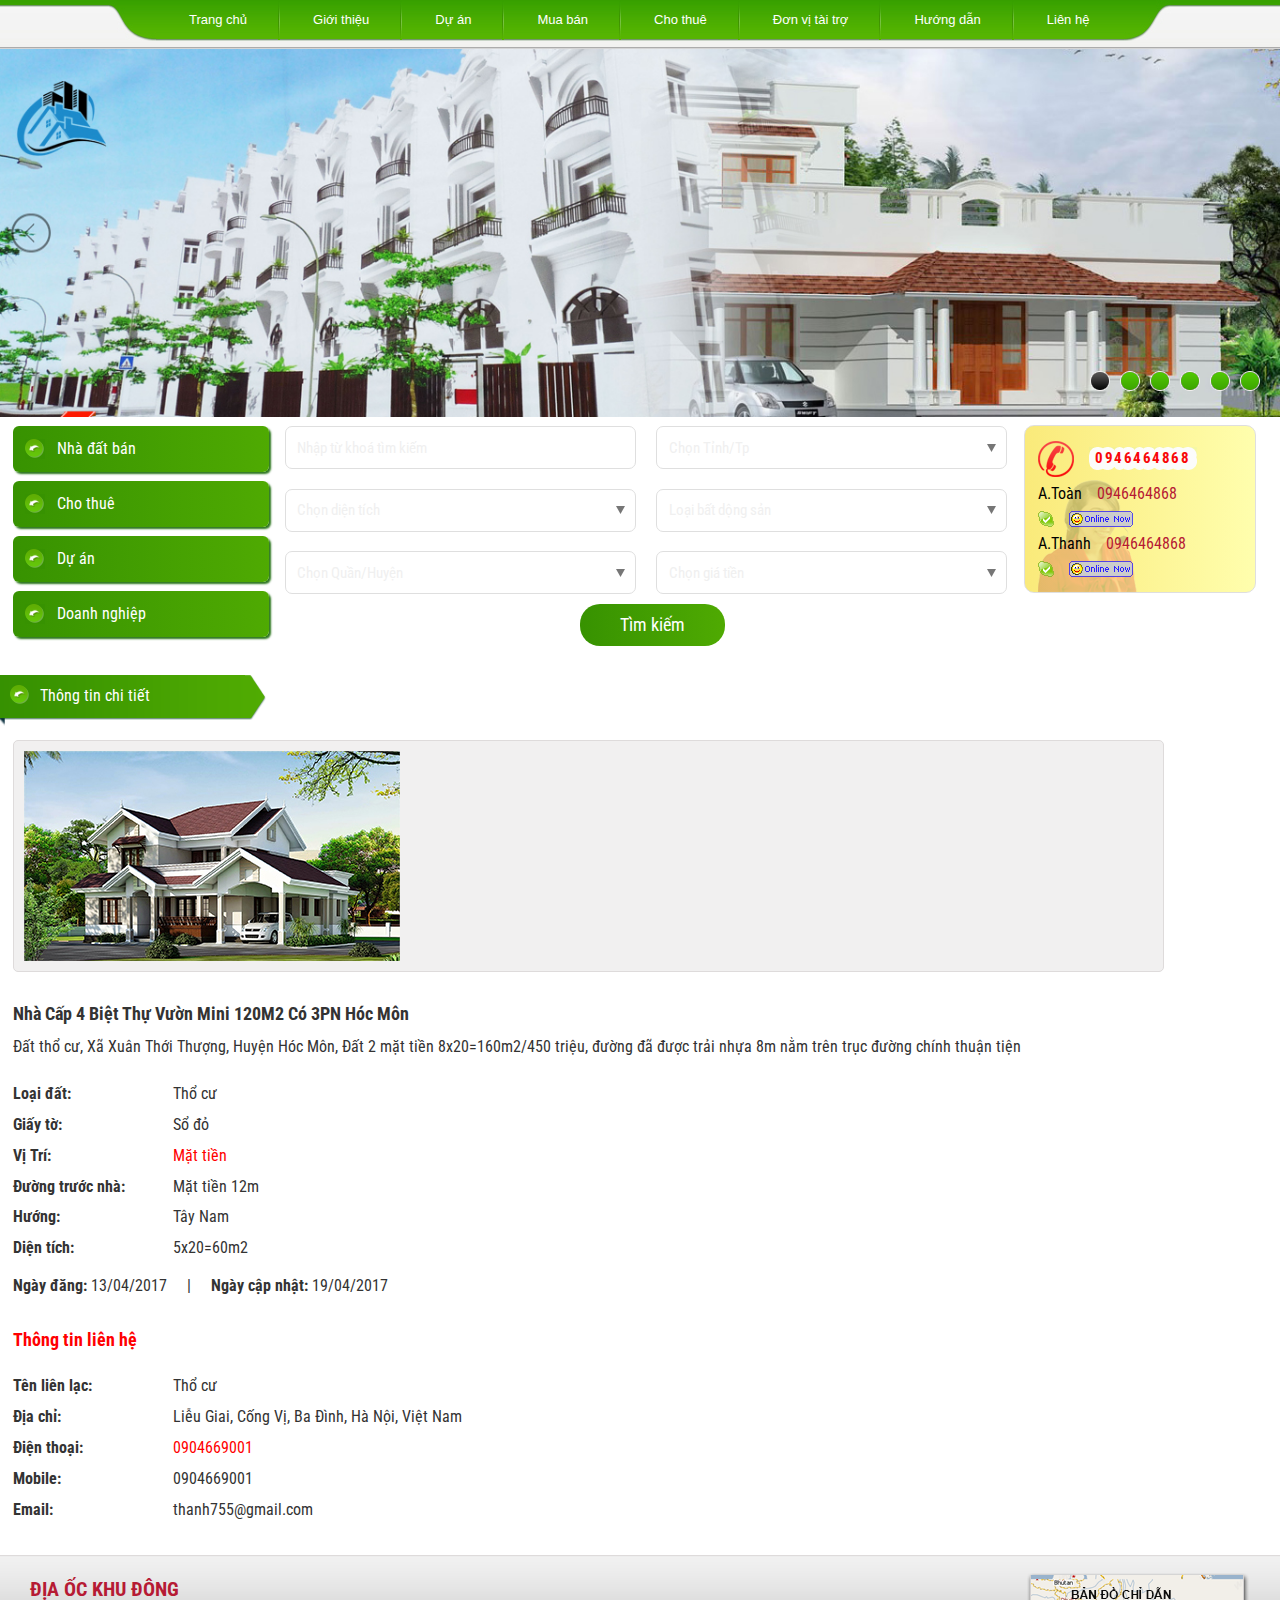
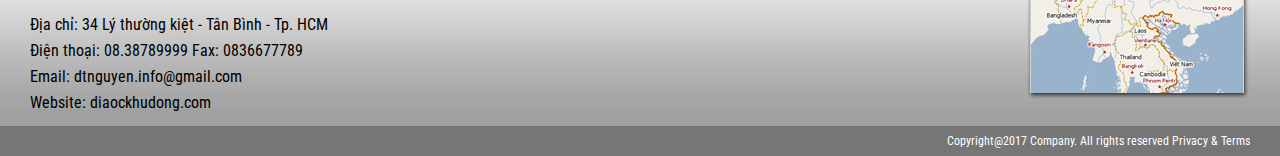
==== detail.html @ 5d52c6e9 "update code" ====
<!DOCTYPE html>
<html>
    <head>
        <meta charset="utf-8">
        <meta name="viewport" content="width=640">
        <title>Bất động sản khu đông </title>
        <link href="css/all.css" rel="stylesheet">
        <script src="js/lib/jquery-3.2.1.min.js" type="text/javascript"></script>
        <script src="js/lib/slick/slick.js"></script>
        <script src="js/app/class.SiteMain.js"></script>
    </head>
    <body >
		<!--header-->
		<header>
            <div class="container">
				<div class="topMobile">
					<h3>BẤT ĐỘNG SẢN KHU ĐÔNG</h3>
					<a class="icon"></a>
				</div>
				<ul class="nav navbar-nav">
                    <li> <a href="#">Trang chủ</a></li>
                    <li><a href="#">Giới thiệu</a></li>
                    <li><a href="#">Dự án</a></li>
                    <li> <a href="#">Mua bán</a></li>
                    <li><a href="#">Cho thuê</a></li>
                    <li><a href="#">Đơn vị tài trợ</a></li>
                    <li><a href="#">Hướng dẫn</a></li>
                    <li><a href="#">Liên hệ</a></li>
                </ul>
            </div>
		</header>
        <!-- secctiob banner -->
        <section class="banner-slider single-item slider" data-sizes="100%">
            <div><img src="img/bg_section01.jpg"></div>
            <div><img src="img/bg_section01.jpg"></div>
            <div><img src="img/bg_section01.jpg"></div>
            <div><img src="img/bg_section01.jpg"></div>
            <div><img src="img/bg_section01.jpg"></div>
            <div><img src="img/bg_section01.jpg"></div>
        </section>
        <!--search-->
        <section class="sec-search">
            <div class="col-sm-2">
                <button>Nhà đất bán</button>
                <button>Cho thuê</button>
                <button>Dự án</button>
                <button>Doanh nghiệp</button>
            </div>
            <div class="col-sm-8">
                <div class="selectbox none"><input type="text" name="" class="input_sec" placeholder="Nhập từ khoá tìm kiếm" /></div>
                <div class="selectbox select">
                    <input type="text" name="" class="input_sec" placeholder="Chọn Tỉnh/Tp" disabled="" />
                    <div class="list">
                        <span>Tp. HCM</span>
                        <span>Hà Nội</span>
                        <span>Hải Phòng</span>
                    </div>
                </div>
                <div class="selectbox select">
                    <input type="text" name="" class="input_sec" placeholder="Chọn diện tích" disabled="" />
                    <div class="list">
                        <span>Tp. HCM</span>
                        <span>Hà Nội</span>
                        <span>Hải Phòng</span>
                    </div>
                </div>
                <div class="selectbox select">
                    <input type="text" name="" class="input_sec" placeholder="Loại bất dộng sản" disabled="" />
                    <div class="list">
                        <span>Tp. HCM</span>
                        <span>Hà Nội</span>
                        <span>Hải Phòng</span>
                    </div>
                </div>
                <div class="selectbox select" >
                    <input type="text" name="" class="input_sec" placeholder="Chọn Quần/Huyện" disabled="" />
                    <div class="list">
                        <span>Tp. HCM</span>
                        <span>Hà Nội</span>
                        <span>Hải Phòng</span>
                    </div>
                </div>
                <div class="selectbox select">
                    <input type="text" name="" class="input_sec" placeholder="Chọn giá tiền" disabled="" />
                    <div class="list">
                        <span>Tp. HCM</span>
                        <span>Hà Nội</span>
                        <span>Hải Phòng</span>
                    </div>
                </div>
                <button>Tìm kiếm</button>
            </div>
            <div class= "col-sm-2 support">
                <div class= "bg_support">
                    <div class= "detail">
                        <img src= "img/phone.png">
                        <article class="bg_phone_number"><span>0946464868</span></article>
                    </div>
                    <div class= "detail">
                        <article>
                            <span class="left_text">A.Toàn</span>
                            <span>0946464868</span>
                        </article>
                    </div>
                    <div class= "detail">
                        <a href="#"><img src= "img/skype.png"></a>
                        <a href="#"><img src= "img/online.png" ></a>
                    </div>
                    <div class= "detail">
                        <article>
                            <span class="left_text">A.Thanh</span>
                            <span>0946464868</span>
                        </article>
                    </div>
                    <div class= "detail">
                        <a href="#"><img src= "img/skype.png"></a>
                        <a href="#"><img src= "img/online.png"></a>
                    </div>
                </div>

            </div>
        </section>
        <!--product new-->
        <section class="sec-listproduct detail">
            <article>
                <div class="title-lable">
                    <a href="#" class="btn-green"><span>Thông tin chi tiết</span></a>
                </div>
                <div class="content">
                    <article class="item-product">
                        <div class="img-view">
                            <a href=""><img src="img/pro01.jpg" alt="Cinque Terre"></a>
                        </div>
                        <div class="info">
                            <h5>Nhà Cấp 4 Biệt Thự Vườn Mini 120M2 Có 3PN Hóc Môn</h5>
                            <p class="text01">
                                Đất thổ cư, Xã Xuân Thới Thượng, Huyện Hóc Môn, Đất 2 mặt tiền 8x20=160m2/450 triệu, đường đã được trải nhựa 8m nằm trên trục đường chính thuận tiện
                            </p>
                            <div class="block-info">
                                <div class="row">
                                    <div class="col col01"><b>Loại đất: </b></div>
                                    <div class="col col02">Thổ cư</div>
                                </div>
                                <div class="row">
                                    <div class="col col01"><b>Giấy tờ: </b></div>
                                    <div class="col col02">Sổ đỏ</div>
                                </div>
                                <div class="row">
                                    <div class="col col01"><b>Vị Trí: </b></div>
                                    <div class="col col02"><span>Mặt tiền</span></div>
                                </div>
                                <div class="row">
                                    <div class="col col01"><b>Đường trước nhà: </b></div>
                                    <div class="col col02">Mặt tiền 12m</div>
                                </div>
                                <div class="row">
                                    <div class="col col01"><b>Hướng: </b></div>
                                    <div class="col col02">Tây Nam</div>
                                </div>
                                <div class="row">
                                    <div class="col col01"><b>Diện tích: </b></div>
                                    <div class="col col02">5x20=60m2</div>
                                </div>
                            </div>
                            <p class="text03">
                                <span><b>Ngày đăng:</b> 13/04/2017</span>
                                <span class="line">|</span>
                                <span><b>Ngày cập nhật:</b> 19/04/2017</span>
                            </p>
                            <div class="contacts">
                                <h5>Thông tin liên hệ</h5>
                                <div class="block-info">
                                    <div class="row">
                                        <div class="col col01"><b>Tên liên lạc: </b></div>
                                        <div class="col col02">Thổ cư</div>
                                    </div>
                                    <div class="row">
                                        <div class="col col01"><b>Địa chỉ: </b></div>
                                        <div class="col col02">Liễu Giai, Cống Vị, Ba Đình, Hà Nội, Việt Nam</div>
                                    </div>
                                    <div class="row">
                                        <div class="col col01"><b>Điện thoại: </b></div>
                                        <div class="col col02"><span>0904669001</span></div>
                                    </div>
                                    <div class="row">
                                        <div class="col col01"><b>Mobile: </b></div>
                                        <div class="col col02">0904669001</div>
                                    </div>
                                    <div class="row">
                                        <div class="col col01"><b>Email: </b></div>
                                        <div class="col col02">thanh755@gmail.com</div>
                                    </div>
                                </div>
                            </div>
                        </div>
                    </article>
                </div>
            </article>
        </section>
        <footer>
			<article class="inner">
				<h4>ĐỊA ỐC KHU ĐÔNG</h4>
				<p>Địa chỉ: 34 Lý thường kiệt - Tân Bình - Tp. HCM</p>
				<p>Điện thoại: 08.38789999              Fax: 0836677789</p>
				<p>Email: dtnguyen.info@gmail.com</p>
				<p>Website: diaockhudong.com</p>
			</article>
			<div class="map"><a href=""><img src="img/map.png" alt="Cinque Terre"></a></div>
			<div class="bottom"><p>Copyright@2017 Company. All rights reserved Privacy & Terms</p></div>
            <!-- /.row -->
        </footer>
    </body>
</html>
---- css/all.css ----
﻿@import url("https://fonts.googleapis.com/css?family=Roboto+Condensed:300,300i,400,400i,700,700i&subset=vietnamese");html,body{width:100%;height:100%;margin:0;padding:0;color:#333;font-family:'Roboto Condensed', sans-serif;font-size:16px;line-height:1.3;font-style:normal;font-weight:400;min-width:480px}a{color:#333}.Desktop .visible-mobile{display:none !important}.Mobile .visible-mobile{display:block !important}hr{border-color:#F05F40;border-width:3px;max-width:50px}hr.light{border-color:white}a:hover,a:focus{color:#eb3812}p{font-family:'Roboto Condensed', sans-serif;font-size:16px;line-height:1.5;font-style:normal;font-weight:400}ul,li{margin:0;padding:0}h6{font-size:18px;margin:0;padding:20px 0}h4{padding:10px 0;text-align:center;margin:0}p{padding:0;margin:0}a.link{text-decoration:none;border-bottom:4px #b61a34 solid;margin-top:15px;padding-bottom:5px;display:inline-block}a.link:hover{color:#86a6da}.title-lable .btn-green{display:block;background:url(../img/btn-left.png) no-repeat left top;width:267px;height:45px;float:left;color:#fff;text-decoration:none;position:relative;z-index:2;-webkit-transition:all .3s;-moz-transition:all .3s;transition:all .3s}.title-lable .btn-green span{display:block;font-family:'Roboto Condensed', sans-serif;font-size:16px;line-height:42px;font-style:normal;font-weight:400;width:204px;float:left}.title-lable .btn-green:before{content:"";background:url(../img/item.png) no-repeat left center;width:20px;height:20px;float:left;margin:10px}.title-lable .btn-green:after{content:"";background:url(../img/btn-right.png) no-repeat left top;width:23px;height:45px;float:left}.title-lable .btn-red{display:block;background:url(../img/btn-red-left.png) no-repeat left top;width:161px;height:45px;float:left;color:#fff;text-decoration:none;margin-left:-10px;position:relative;margin-left:-18px;-webkit-transition:all .3s;-moz-transition:all .3s;transition:all .3s;z-index:1}.title-lable .btn-red span{display:block;font-family:'Roboto Condensed', sans-serif;font-size:16px;line-height:42px;font-style:normal;font-weight:400;width:90px;float:left;padding-left:39px}.title-lable .btn-red:after{content:"";background:url(../img/btn-red-right.png) no-repeat left top;width:32px;height:45px;float:left}.title-lable::before{content:"";float:left;background:url(../img/ribon.png) no-repeat left bottom;width:5px;height:51px;position:absolute;left:0}input[type=checkbox]{display:none}input[type=checkbox]+label{background:url("../img/check.png") 0 0 no-repeat;height:30px;width:100%;display:inline-block;padding:5px 0 0 45px;padding-bottom:0 !important}input[type=checkbox]:checked+label{background:url("../img/checked.png") 0 0 no-repeat;height:30px;width:100%;display:inline-block;padding:5px 0 0 45px}body.Bds-Page{padding-top:0}::-webkit-input-placeholder{color:#f0f0f0}:-ms-input-placeholder{color:#f0f0f0}::-moz-placeholder{color:#f0f0f0;opacity:1}:-moz-placeholder{color:#f0f0f0;opacity:1}.Bds-Page{clear:both}.Bds-Page .sec-participe{clear:both;background:#f0f4f9}.Bds-Page .bg-grey{background-color:#f0f0f0}.Bds-Page .bg-grey .row{margin-top:15px;margin-bottom:15px}.Bds-Page .bg-grey .bg-bottom{background-color:#767676;height:35px}header{background:#fff url(../img/bg01.jpg) repeat-x left top;background-color:#fff;width:100%;height:50px}header.bottom0{margin-bottom:0px}header .container{background:#f4f4f4 url(../img/bg02.jpg) repeat-x left top;height:41px;padding-right:0px;padding-left:0px;margin-right:auto;margin-left:auto;width:1062px}header .container:before{display:table;content:"";background:#f4f4f4 url(../img/bg-left.jpg) no-repeat left top;width:47px;height:41px;float:left}header .container:after{display:table;content:"";background:#f4f4f4 url(../img/bg-right.jpg) no-repeat right top;width:47px;height:41px;float:right}header .container .topMobile{display:none}header .container .topMobile h3{font-family:'Roboto Condensed', sans-serif;font-size:18px;line-height:.5;font-style:normal;font-weight:700;float:left;padding-left:15px;color:#fff}header .container .topMobile .icon{float:right;width:32px;height:24px;display:block;background:url(../img/menu-icon.png) no-repeat right top;margin:8px 15px 0 0}header .container .navbar-nav{float:left;margin-top:0px}header .container .navbar-nav li{padding:0 30px;float:left;display:block;background:url(../img/line.jpg) no-repeat right center}header .container .navbar-nav li a{font-family:'Roboto Condensed', sans-serif;font-size:13px;line-height:1.3;font-style:normal;font-weight:400;color:#fff;padding:0 3px;line-height:40px;color:#fff;text-decoration:none;font-family:arial;-webkit-transition:all .3s;-moz-transition:all .3s;transition:all .3s}header .container .navbar-nav li a:hover{color:#ccc}header .container .navbar-nav li:last-child{background:none}footer{clear:both}footer{background:#a0a0a0 url(../img/bg-footer.png) repeat-x left top;width:100%;clear:both;overflow:hidden}footer .inner{padding-left:30px;float:left;padding:10px 30px}footer .map{float:right;padding-right:30px;padding-top:15px}footer h4{color:#b61a34;text-align:left;font-size:20px}footer p{font-size:16px;line-height:1;padding:5px 0;color:#000}footer .bottom{height:30px;background:#767676;clear:both}footer .bottom p{color:#fff;font-family:'Roboto Condensed', sans-serif;font-size:12px;line-height:30px;font-style:normal;font-weight:400;text-align:right;padding:0;margin:0;padding-right:30px}.paging{clear:both;-webkit-border-radius:3px;-moz-border-radius:3px;border-radius:3px;background:#f1f0f0;height:32px;border:1px #ccc solid;width:300px;margin:50px auto}.paging a{display:block;float:left;padding:0px 20px;border-right:1px #ccc solid;font-family:'Roboto Condensed', sans-serif;font-size:18px;line-height:32px;font-style:normal;font-weight:400;color:#333;text-decoration:none}.paging a:last-child{border-right:0}.paging a:hover{color:#b61a34}.sec-banner{background:url(../img/bg_section01.jpg) no-repeat;width:100%;height:392px}.banner-slider.slider{width:100%;margin:-1px auto 0;margin-bottom:0px !important}.banner-slider .slick-slide{margin:0px 0px}.banner-slider .slick-slide img{width:100%}.banner-slider .slick-prev{left:11px;z-index:100;background:url(../img/prev.png) no-repeat;width:40px;height:39px;opacity:0.5}.banner-slider .slick-prev:before{background:url(../img/prev.png) no-repeat;font-size:0px}.banner-slider .slick-prev:hover{background:url(../img/prev.png) no-repeat;opacity:0.7}.banner-slider .slick-next{z-index:100;background:url(../img/next.png) no-repeat 0 0;width:40px;height:39px;right:11px;opacity:0.5}.banner-slider .slick-next:before{background:url(../img/next.png) no-repeat;font-size:0px}.banner-slider .slick-next:hover{opacity:0.7;background:url(../img/next.png) no-repeat}.banner-slider .slick-dots{width:auto;right:15px;bottom:26px}.banner-slider .slick-dots li button{background:url(../img/dot_blue.png) no-repeat;width:20px;height:20px}.banner-slider .slick-dots li button:before{content:""}.banner-slider .slick-dots li.slick-active button{background:url(../img/dot_black.png) no-repeat;width:20px;height:20px}.sec-product{clear:both;position:relative;padding-top:30px}.sec-product .title-lable{position:absolute;left:0;top:60px}.sec-product .content-product{clear:both;border:1px #cac9c9 solid;-webkit-border-radius:6px;-moz-border-radius:6px;border-radius:6px;overflow:hidden;margin:10px 5px;position:relative;padding:72px 0 20px}.sec-product .content-product .hot-product .item span{display:block;position:relative;margin:10px}.sec-product .content-product .hot-product .item span a img{width:100%;max-width:100%;-moz-box-shadow:2px 2px 2px #333;-webkit-box-shadow:2px 2px 2px #333;box-shadow:2px 2px 2px #333}.sec-product .content-product .hot-product .item span:before{width:41px;height:32px;content:"";background:url(../img/hot-lable.png) left 0 no-repeat;position:absolute;left:0;top:12px;padding:5px}.sec-product .content-product .hot-product .item span .list-item{background:url(../img/bg-overlay.png) left 0;position:absolute;left:0;bottom:0;width:100%;padding:10px 0;list-style:none}.sec-product .content-product .hot-product .item span .list-item li{background:url(../img/icon-bullet.png) left 5px no-repeat;padding:0;margin:7px 10px}.sec-product .content-product .hot-product .item span .list-item li p{padding:10px;margin:0;color:#fff;opacity:1;padding:0 0px 0 30px;font-size:15px}.sec-product .slick-prev{background:url(../img/arrows_2.png) repeat-x left bottom;width:48px;height:48px;left:30px;margin-top:-17px;opacity:0.5;z-index:1000}.sec-product .slick-prev:hover{background:url(../img/arrows_2.png) repeat-x left bottom;width:48px;height:48px;opacity:1}.sec-product .slick-prev:before{display:none}.sec-product .slick-next{background:url(../img/arrows_2.png) repeat-x right bottom;width:48px;height:48px;right:30px;margin-top:-17px;opacity:0.5;z-index:1000}.sec-product .slick-next:hover{background:url(../img/arrows_2.png) repeat-x right bottom;width:48px;height:48px;opacity:1}.sec-product .slick-next:before{display:none}.sec-search{clear:both}.sec-search .col-sm-2{width:20%;float:left;padding:0px 1%}.sec-search .col-sm-2 button{background:#379201;background:-webkit-linear-gradient(left, #379201, #4faa02);background:-o-linear-gradient(right, #379201, #4faa02);background:-moz-linear-gradient(right, #379201, #4faa02);background:linear-gradient(right, #379201, #4faa02);height:46px;line-height:auto;display:block;padding:0px 12px;color:#fff;margin:9px 0;outline:none;border:none;width:100%;-webkit-transition:all .3s;-moz-transition:all .3s;transition:all .3s;text-align:left;font-family:'Roboto Condensed', sans-serif;font-size:16px;line-height:1.5;font-style:normal;font-weight:400;-webkit-border-radius:6px;-moz-border-radius:6px;border-radius:6px;-moz-box-shadow:2px 2px 2px #2d761f;-webkit-box-shadow:2px 2px 2px #2d761f;box-shadow:2px 2px 2px #2d761f}.sec-search .col-sm-2 button:before{content:"";background:#379201 url(../img/item.png) no-repeat left center;width:20px;height:20px;float:left;margin-right:12px;margin-top:2px}.sec-search .col-sm-2 button:hover{opacity:0.8}.sec-search .col-sm-8{width:58%;float:left;padding:0px  0px}.sec-search .col-sm-8 button{background:#379201;background:-webkit-linear-gradient(left, #379201, #4faa02);background:-o-linear-gradient(right, #379201, #4faa02);background:-moz-linear-gradient(right, #379201, #4faa02);background:linear-gradient(right, #379201, #4faa02);height:42px;line-height:auto;display:block;padding:0px 12px;color:#fff;margin:9px 0;outline:none;border:none;width:auto;-webkit-transition:all .3s;-moz-transition:all .3s;transition:all .3s;text-align:left;font-family:'Roboto Condensed', sans-serif;font-size:16px;line-height:1.5;font-style:normal;font-weight:400;-webkit-border-radius:6px;-moz-border-radius:6px;border-radius:6px;text-align:center;font-family:'Roboto Condensed', sans-serif;font-size:18px;line-height:1.3;font-style:normal;font-weight:400;-webkit-border-radius:20px;-moz-border-radius:20px;border-radius:20px;padding:5px 40px;margin:9px auto;border:none}.sec-search .col-sm-8 button:before{content:"";background:#379201 url(../img/item.png) no-repeat left center;width:20px;height:20px;float:left;margin-right:12px;margin-top:2px}.sec-search .col-sm-8 button:hover{opacity:0.8}.sec-search .col-sm-8 button:before{display:none}.sec-search .input_sec{color:#fafafa;width:89%;background:#fff;border:1px #dfdfdf solid;-webkit-border-radius:7px;-moz-border-radius:7px;border-radius:7px;height:41px;font-size:16px;font-weight:400;padding:0px 3%;outline:none;color:#333;font-family:'Roboto Condensed', sans-serif;font-size:15px;line-height:1.3;font-style:normal;font-weight:400;margin:1%}.sec-search .selectbox{width:50%;float:left;position:relative;padding:6px 0}.sec-search .selectbox .input_sec{background:url(../img/arrow.png) no-repeat right 10px center}.sec-search .selectbox.none .input_sec{background:none}.sec-search .selectbox .list{position:absolute;width:96%;left:0;top:52px;background-color:rgba(0,0,0,0.6);-webkit-border-radius:6px;-moz-border-radius:6px;border-radius:6px;border:1px #f0f0f0 solid;margin:0px 1%;display:none;overflow:hidden;z-index:11}.sec-search .selectbox .list span{display:block;font-family:'Roboto Condensed', sans-serif;font-size:15px;line-height:1.3;font-style:normal;font-weight:400;color:#fff;padding:8px 15px}.sec-search .selectbox .list span:hover{background-color:#4d4d4c}.sec-search .support{background:#faea7a;background:-webkit-linear-gradient(left, #faea7a, #fffead);background:-o-linear-gradient(right, #faea7a, #fffead);background:-moz-linear-gradient(right, #faea7a, #fffead);background:linear-gradient(right, #faea7a, #fffead);-webkit-border-radius:10px;-moz-border-radius:10px;border-radius:10px;width:16%;border:1px #dfdfdf solid;position:relative;margin-top:8px}.sec-search .support .bg_support{background:url(../img/bg_support.png) no-repeat left bottom;padding:10px 0}.sec-search .support .bg_support .detail{padding:5px 0px 0px;display:table;width:100%}.sec-search .support .bg_support .detail:last-child{padding-bottom:5px}.sec-search .support .bg_support .detail img{float:left;margin-right:15px}.sec-search .support .bg_support .detail article{float:left}.sec-search .support .bg_support .detail .bg_phone_number{background:url(../img/phone_number.png) no-repeat left center;width:108px;height:23px;text-align:center;display:table-cell;vertical-align:middle;margin-top:6px}.sec-search .support .bg_support .detail .bg_phone_number span{color:#f80707;font-family:'Roboto Condensed', sans-serif;font-size:15px;line-height:1.5;font-style:normal;font-weight:700;letter-spacing:1.5px}.sec-search .support .bg_support .detail span{font-family:'Roboto Condensed', sans-serif;font-size:16px;line-height:1.5;font-style:normal;font-weight:400;color:#b61a34}.sec-search .support .bg_support .detail span.left_text{color:#000;float:left;margin-right:15px}.sec-project{background:#fff url(../img/bg_hot.png) repeat-x left top;margin:0px 6px;position:relative;border-top-right-radius:7px;border-top-left-radius:7px}.sec-project .padd-hot{padding:7px}.sec-project .padd-hot .border-hot{padding:0px 0px 10px;border-top:1px solid #fff;border-left:1px solid #fff;border-right:1px solid #fff;height:100%;border-top-right-radius:7px;border-top-left-radius:7px;padding-bottom:0;margin:0}.sec-project .slick-prev{background:url(../img/arrows_2.png) repeat-x left bottom;width:48px;height:48px;left:30px;margin-top:-17px;opacity:0.5;z-index:1000}.sec-project .slick-prev:hover{background:url(../img/arrows_2.png) repeat-x left bottom;width:48px;height:48px;opacity:1}.sec-project .slick-prev:before{display:none}.sec-project .slick-next{background:url(../img/arrows_2.png) repeat-x right bottom;width:48px;height:48px;right:30px;margin-top:-17px;opacity:0.5;z-index:1000}.sec-project .slick-next:hover{background:url(../img/arrows_2.png) repeat-x right bottom;width:48px;height:48px;opacity:1}.sec-project .slick-next:before{display:none}.sec-project .slick-list .slick-slide.item span{display:block;background:#fff;color:#3498db;font-size:36px;line-height:100px;margin:10px;padding:2%;position:relative;text-align:center;-webkit-border-radius:6px;-moz-border-radius:6px;border-radius:6px;position:relative;z-index:2}.sec-project .slick-list .slick-slide.item span img{width:100%;position:relative}.sec-project .slick-list .slick-slide::after{display:table;content:"";width:100%;height:41px;float:left;background:url(../img/shadow.png) repeat-x left bottom;background-size:100% auto;position:relative;top:-25px;z-index:1}.sec-project .slick-dotted.slick-slider{margin-bottom:0}.label-hot{position:absolute;z-index:9;left:-6px;top:-6px}.sec-listproduct{clear:both;position:relative;padding-top:20px}.sec-listproduct .title-lable{clear:both}.sec-listproduct .content{clear:both}.sec-listproduct .lable-cost{position:absolute;left:10px;bottom:10px}.sec-listproduct .lable-cost .btn{height:34px;display:block;background:url(../img/bg_lable.png) repeat-y left top;color:#fff;text-decoration:none;line-height:34px}.sec-listproduct .lable-cost .btn span{display:block;float:left;min-width:136px;text-align:center}.sec-listproduct .lable-cost .btn:after{background:url(../img/arrow-lable.png) no-repeat left top;width:38px;height:34px;content:"";float:left}.sec-listproduct .item-product{border-bottom:1px #dedbdb solid;clear:both;overflow:hidden;padding:20px 1%;width:98%}.sec-listproduct .item-product .img-view{float:left;background:#f1f0f0;border:1px #dedbdb solid;-webkit-border-radius:5px;-moz-border-radius:5px;border-radius:5px;padding:10px;margin-right:2%;width:25%;position:relative}.sec-listproduct .item-product .img-view img{max-width:100%;display:block}.sec-listproduct .item-product .info{float:left;width:71%}.sec-listproduct .item-product .info h5{font-family:'Roboto Condensed', sans-serif;font-size:18px;line-height:1.3;font-style:normal;font-weight:700;margin:0;padding:0px 0 10px 0}.sec-listproduct .item-product .info .contacts{clear:both;padding-top:30px}.sec-listproduct .item-product .info .contacts h5{color:red;padding-bottom:0}.sec-listproduct .item-product .info .block-info{display:table;width:100%;padding:15px 0}.sec-listproduct .item-product .info .block-info .row{display:table;padding-top:10px}.sec-listproduct .item-product .info .block-info .col{display:table-cell}.sec-listproduct .item-product .info .block-info .col.col01{width:160px}.sec-listproduct .item-product .info .block-info .col span{color:red}.sec-listproduct .item-product .info .block-info .col b{color:#333}.sec-listproduct .item-product .info .text01{clear:both;display:block}.sec-listproduct .item-product .info .text02{clear:both;padding:15px 0}.sec-listproduct .item-product .info .text02 span{display:block}.sec-listproduct .item-product .info .text02 span:first-child{color:red}.sec-listproduct .item-product .info .text02 span b{color:#333}.sec-listproduct .item-product .info .text03{clear:both}.sec-listproduct .item-product .info .text03 span{float:left}.sec-listproduct .item-product .info .text03 span.line{margin:0px 20px}.sec-listproduct.detail .item-product .img-view{width:90%;margin:0 auto}.sec-listproduct.detail .item-product .info{width:100%;padding-top:30px}.slick-slider{position:relative;display:block;box-sizing:border-box;-webkit-touch-callout:none;-webkit-user-select:none;-khtml-user-select:none;-moz-user-select:none;-ms-user-select:none;user-select:none;-ms-touch-action:pan-y;touch-action:pan-y;-webkit-tap-highlight-color:transparent}.slick-list{position:relative;overflow:hidden;display:block;margin:0;padding:0}.slick-list:focus{outline:none}.slick-list.dragging{cursor:pointer;cursor:hand}.slick-slider .slick-track,.slick-slider .slick-list{-webkit-transform:translate3d(0, 0, 0);-moz-transform:translate3d(0, 0, 0);-ms-transform:translate3d(0, 0, 0);-o-transform:translate3d(0, 0, 0);transform:translate3d(0, 0, 0)}.slick-track{position:relative;left:0;top:0;display:block}.slick-track:before,.slick-track:after{content:"";display:table}.slick-track:after{clear:both}.slick-loading .slick-track{visibility:hidden}.slick-slide{float:left;height:100%;min-height:1px;display:none}[dir="rtl"] .slick-slide{float:right}.slick-slide img{display:block}.slick-slide.slick-loading img{display:none}.slick-slide.dragging img{pointer-events:none}.slick-initialized .slick-slide{display:block}.slick-loading .slick-slide{visibility:hidden}.slick-vertical .slick-slide{display:block;height:auto;border:1px solid transparent}.slick-arrow.slick-hidden{display:none}.slick-loading .slick-list{background:#fff url("./../img/ajax-loader.gif") center center no-repeat}@font-face{font-family:"slick";src:url("./fonts/../../fonts/slick.eot");src:url("./fonts/../../fonts/slick.eot?#iefix") format("embedded-opentype"),url("./fonts/../../fonts/slick.woff") format("woff"),url("./fonts/../../fonts/slick.ttf") format("truetype"),url("./fonts/../../fonts/slick.svg#slick") format("svg");font-weight:normal;font-style:normal}.slick-prev,.slick-next{position:absolute;display:block;height:20px;width:20px;line-height:0px;font-size:0px;cursor:pointer;background:transparent;color:transparent;top:50%;-webkit-transform:translate(0, -50%);-ms-transform:translate(0, -50%);transform:translate(0, -50%);padding:0;border:none;outline:none}.slick-prev:hover,.slick-prev:focus,.slick-next:hover,.slick-next:focus{outline:none;background:transparent;color:transparent}.slick-prev:hover:before,.slick-prev:focus:before,.slick-next:hover:before,.slick-next:focus:before{opacity:1}.slick-prev.slick-disabled:before,.slick-next.slick-disabled:before{opacity:.25}.slick-prev:before,.slick-next:before{font-family:"slick";font-size:20px;line-height:1;color:#fff;opacity:.75;-webkit-font-smoothing:antialiased;-moz-osx-font-smoothing:grayscale}.slick-prev{left:-25px}[dir="rtl"] .slick-prev{left:auto;right:-25px}.slick-prev:before{content:"←"}[dir="rtl"] .slick-prev:before{content:"→"}.slick-next{right:-25px}[dir="rtl"] .slick-next{left:-25px;right:auto}.slick-next:before{content:"→"}[dir="rtl"] .slick-next:before{content:"←"}.slick-dotted.slick-slider{margin-bottom:30px}.slick-dots{position:absolute;bottom:-25px;list-style:none;display:block;text-align:center;padding:0;margin:0;width:100%}.slick-dots li{position:relative;display:inline-block;height:20px;width:20px;margin:0 5px;padding:0;cursor:pointer}.slick-dots li button{border:0;background:transparent;display:block;height:20px;width:20px;outline:none;line-height:0px;font-size:0px;color:transparent;padding:5px;cursor:pointer}.slick-dots li button:hover,.slick-dots li button:focus{outline:none}.slick-dots li button:hover:before,.slick-dots li button:focus:before{opacity:1}.slick-dots li button:before{position:absolute;top:0;left:0;content:"•";width:20px;height:20px;font-family:"slick";font-size:6px;line-height:20px;text-align:center;color:#000;opacity:.25;-webkit-font-smoothing:antialiased;-moz-osx-font-smoothing:grayscale}.slick-dots li.slick-active button:before{color:#000;opacity:.75}@media (max-width: 1366px){.sec-search .input_sec{width:88%}}@media (max-width: 1140px){.sec-listproduct .item-product .info{width:62%}.sec-listproduct .item-product .img-view{width:30%}}@media (max-width: 1092px){header .container .navbar-nav li{padding:0 20px}header .container{width:902px}}@media (max-width: 1024px){.sec-project .slick-dots,.sec-product .slick-dots{display:none !important}.sec-search .col-sm-8{width:53%}.sec-search .support{width:20%}}@media (max-width: 930px){header .container .navbar-nav li{padding:0 10px}header .container{width:741px}.sec-search .col-sm-8{width:52%}.sec-search .support{width:22%}.sec-product .content-product .hot-product .item span .list-item li p{font-size:13px}.sec-product .content-product .hot-product .item span .list-item{padding:0px 0}.sec-listproduct .item-product .info{width:60%}.sec-listproduct .item-product .img-view{width:35%}}@media (max-width: 768px){.sec-search .support{float:none;clear:both;margin-top:20px;display:inline-block;margin-left:8px;width:50%}.sec-search .col-sm-2{width:25%}.sec-search .col-sm-8{width:73%}.sec-listproduct .item-product .info{width:52%}.sec-listproduct .item-product .img-view{width:41%}}@media (max-width: 760px){header .container{margin:0;width:100%}header .container:before{display:none}header .container:after{display:none}header .container .navbar-nav{width:100%;position:absolute;left:0;top:39px;background-color:#56b205;display:none;z-index:10000}header .container .navbar-nav li{float:none;clear:both;background:none;border-bottom:1px #5ec405 solid}header .container .navbar-nav li a{font-size:16px}header .container .topMobile{display:block}}@media (max-width: 640px){.slick-dots{display:none}.sec-search .selectbox{width:100%}.sec-search .support{display:none}.sec-search .col-sm-2{width:96%;padding:0px 3% 0 1%}.sec-search .col-sm-8{width:100%}.sec-search .input_sec{width:90%}.sec-listproduct .item-product .info{width:100%;padding-top:30px}.sec-listproduct .item-product .img-view{width:60%}}.visible-mobile{display:none !important}.hidden-mobile{display:flex !important}
/*# sourceMappingURL=all.css.map */
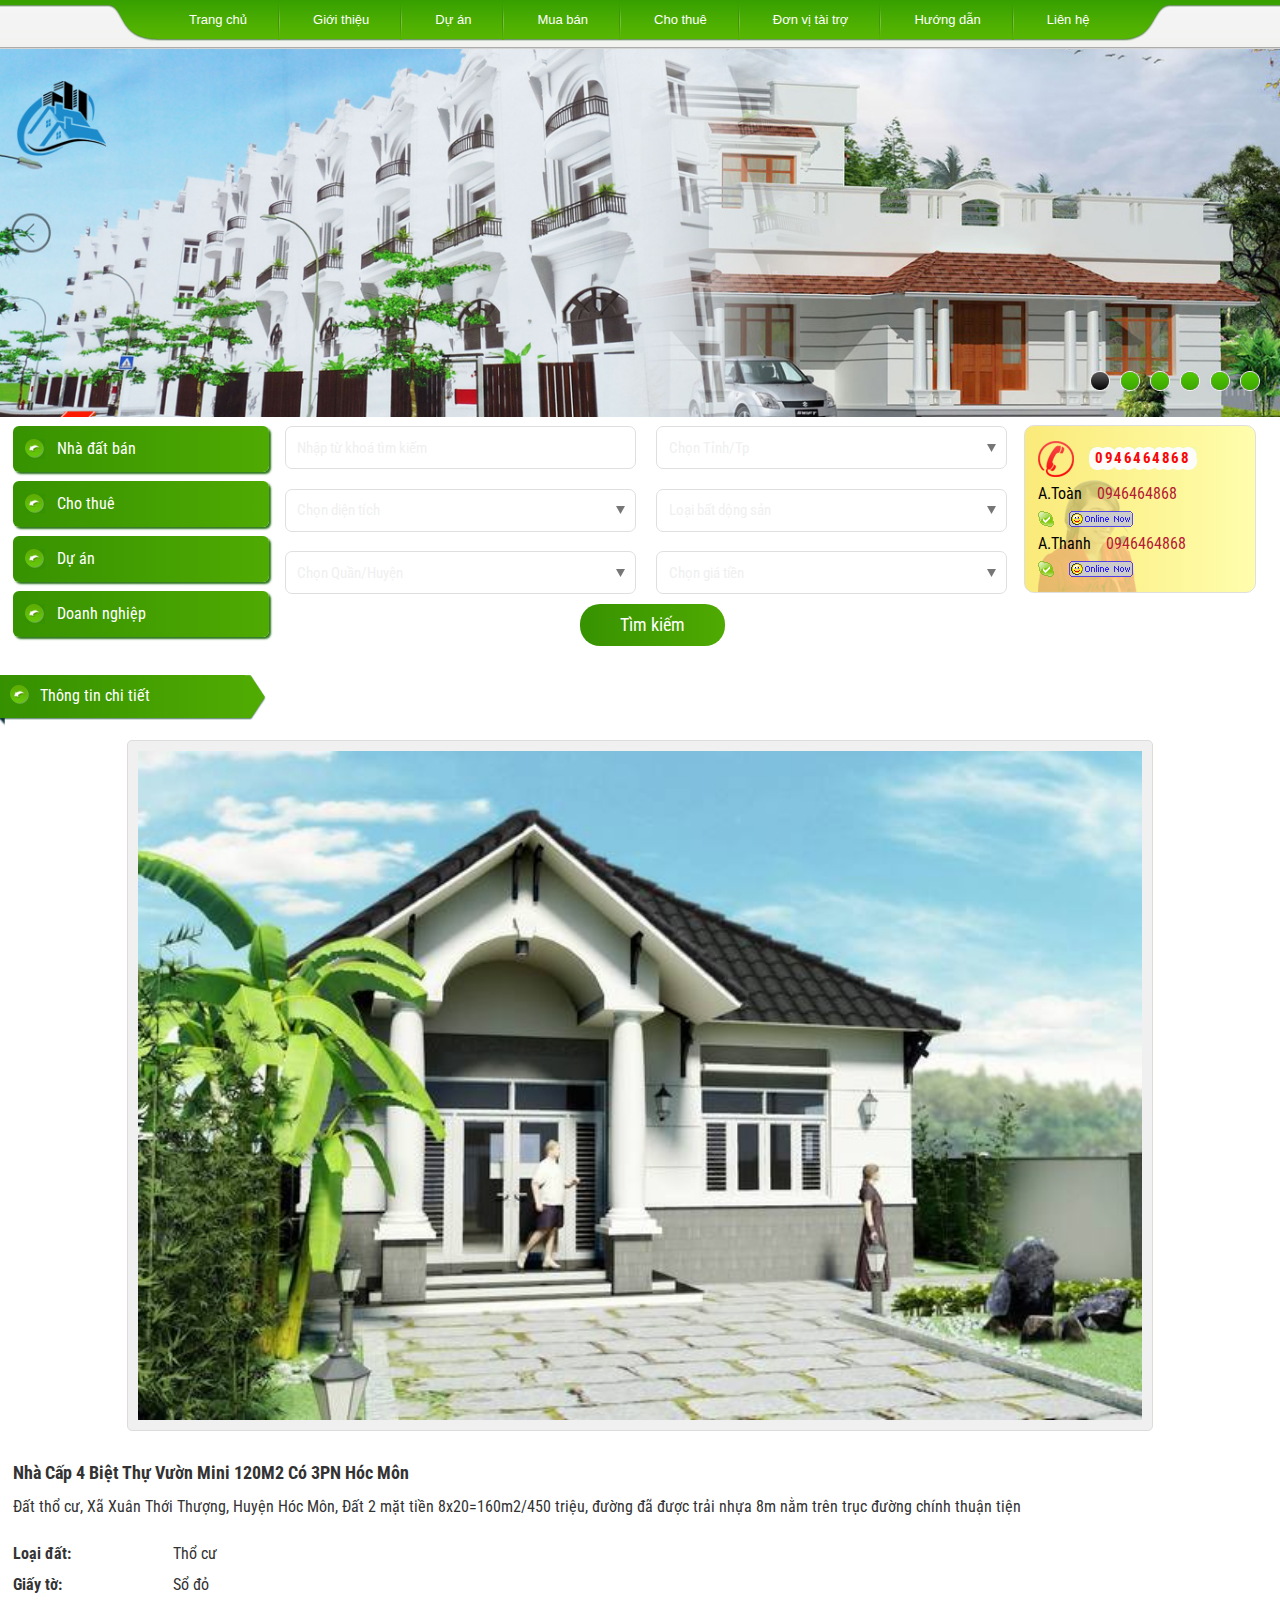
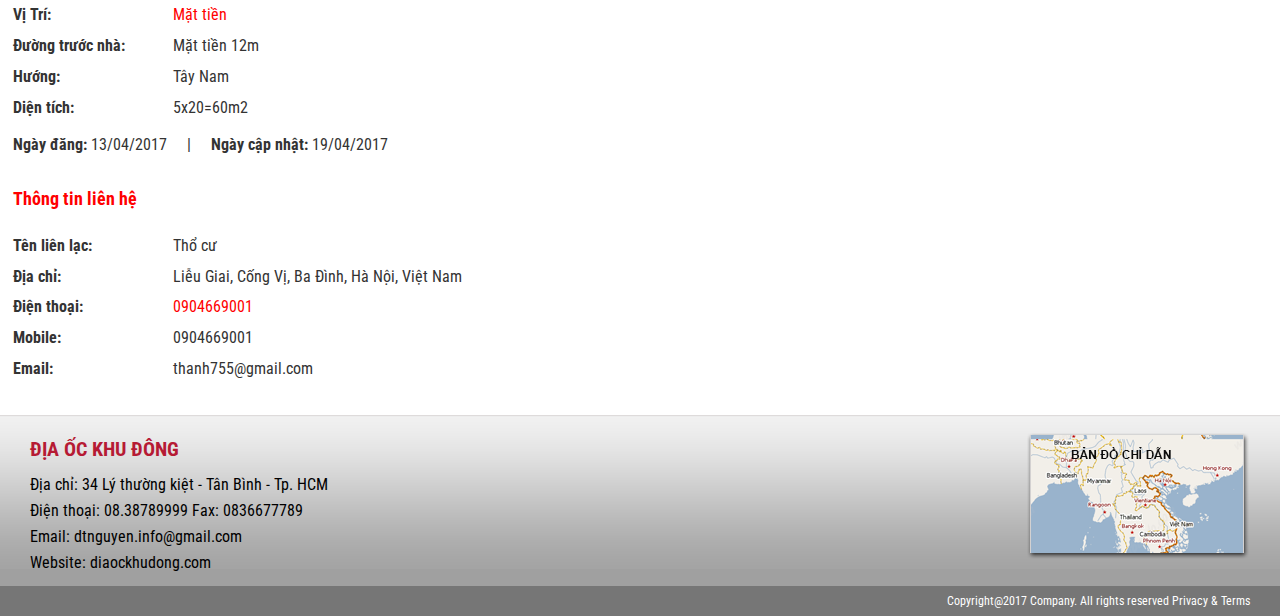
==== commit 2528be82: "update code" ====
--- a/detail.html
+++ b/detail.html
@@ -129,7 +129,7 @@
                 <div class="content">
                     <article class="item-product">
                         <div class="img-view">
-                            <a href=""><img src="img/pro01.jpg" alt="Cinque Terre"></a>
+                            <a href=""><img src="img/view.jpg" alt="Cinque Terre"></a>
                         </div>
                         <div class="info">
                             <h5>Nhà Cấp 4 Biệt Thự Vườn Mini 120M2 Có 3PN Hóc Môn</h5>
--- a/css/all.css
+++ b/css/all.css
@@ -1,2 +1,2 @@
-﻿@import url("https://fonts.googleapis.com/css?family=Roboto+Condensed:300,300i,400,400i,700,700i&subset=vietnamese");html,body{width:100%;height:100%;margin:0;padding:0;color:#333;font-family:'Roboto Condensed', sans-serif;font-size:16px;line-height:1.3;font-style:normal;font-weight:400;min-width:480px}a{color:#333}.Desktop .visible-mobile{display:none !important}.Mobile .visible-mobile{display:block !important}hr{border-color:#F05F40;border-width:3px;max-width:50px}hr.light{border-color:white}a:hover,a:focus{color:#eb3812}p{font-family:'Roboto Condensed', sans-serif;font-size:16px;line-height:1.5;font-style:normal;font-weight:400}ul,li{margin:0;padding:0}h6{font-size:18px;margin:0;padding:20px 0}h4{padding:10px 0;text-align:center;margin:0}p{padding:0;margin:0}a.link{text-decoration:none;border-bottom:4px #b61a34 solid;margin-top:15px;padding-bottom:5px;display:inline-block}a.link:hover{color:#86a6da}.title-lable .btn-green{display:block;background:url(../img/btn-left.png) no-repeat left top;width:267px;height:45px;float:left;color:#fff;text-decoration:none;position:relative;z-index:2;-webkit-transition:all .3s;-moz-transition:all .3s;transition:all .3s}.title-lable .btn-green span{display:block;font-family:'Roboto Condensed', sans-serif;font-size:16px;line-height:42px;font-style:normal;font-weight:400;width:204px;float:left}.title-lable .btn-green:before{content:"";background:url(../img/item.png) no-repeat left center;width:20px;height:20px;float:left;margin:10px}.title-lable .btn-green:after{content:"";background:url(../img/btn-right.png) no-repeat left top;width:23px;height:45px;float:left}.title-lable .btn-red{display:block;background:url(../img/btn-red-left.png) no-repeat left top;width:161px;height:45px;float:left;color:#fff;text-decoration:none;margin-left:-10px;position:relative;margin-left:-18px;-webkit-transition:all .3s;-moz-transition:all .3s;transition:all .3s;z-index:1}.title-lable .btn-red span{display:block;font-family:'Roboto Condensed', sans-serif;font-size:16px;line-height:42px;font-style:normal;font-weight:400;width:90px;float:left;padding-left:39px}.title-lable .btn-red:after{content:"";background:url(../img/btn-red-right.png) no-repeat left top;width:32px;height:45px;float:left}.title-lable::before{content:"";float:left;background:url(../img/ribon.png) no-repeat left bottom;width:5px;height:51px;position:absolute;left:0}input[type=checkbox]{display:none}input[type=checkbox]+label{background:url("../img/check.png") 0 0 no-repeat;height:30px;width:100%;display:inline-block;padding:5px 0 0 45px;padding-bottom:0 !important}input[type=checkbox]:checked+label{background:url("../img/checked.png") 0 0 no-repeat;height:30px;width:100%;display:inline-block;padding:5px 0 0 45px}body.Bds-Page{padding-top:0}::-webkit-input-placeholder{color:#f0f0f0}:-ms-input-placeholder{color:#f0f0f0}::-moz-placeholder{color:#f0f0f0;opacity:1}:-moz-placeholder{color:#f0f0f0;opacity:1}.Bds-Page{clear:both}.Bds-Page .sec-participe{clear:both;background:#f0f4f9}.Bds-Page .bg-grey{background-color:#f0f0f0}.Bds-Page .bg-grey .row{margin-top:15px;margin-bottom:15px}.Bds-Page .bg-grey .bg-bottom{background-color:#767676;height:35px}header{background:#fff url(../img/bg01.jpg) repeat-x left top;background-color:#fff;width:100%;height:50px}header.bottom0{margin-bottom:0px}header .container{background:#f4f4f4 url(../img/bg02.jpg) repeat-x left top;height:41px;padding-right:0px;padding-left:0px;margin-right:auto;margin-left:auto;width:1062px}header .container:before{display:table;content:"";background:#f4f4f4 url(../img/bg-left.jpg) no-repeat left top;width:47px;height:41px;float:left}header .container:after{display:table;content:"";background:#f4f4f4 url(../img/bg-right.jpg) no-repeat right top;width:47px;height:41px;float:right}header .container .topMobile{display:none}header .container .topMobile h3{font-family:'Roboto Condensed', sans-serif;font-size:18px;line-height:.5;font-style:normal;font-weight:700;float:left;padding-left:15px;color:#fff}header .container .topMobile .icon{float:right;width:32px;height:24px;display:block;background:url(../img/menu-icon.png) no-repeat right top;margin:8px 15px 0 0}header .container .navbar-nav{float:left;margin-top:0px}header .container .navbar-nav li{padding:0 30px;float:left;display:block;background:url(../img/line.jpg) no-repeat right center}header .container .navbar-nav li a{font-family:'Roboto Condensed', sans-serif;font-size:13px;line-height:1.3;font-style:normal;font-weight:400;color:#fff;padding:0 3px;line-height:40px;color:#fff;text-decoration:none;font-family:arial;-webkit-transition:all .3s;-moz-transition:all .3s;transition:all .3s}header .container .navbar-nav li a:hover{color:#ccc}header .container .navbar-nav li:last-child{background:none}footer{clear:both}footer{background:#a0a0a0 url(../img/bg-footer.png) repeat-x left top;width:100%;clear:both;overflow:hidden}footer .inner{padding-left:30px;float:left;padding:10px 30px}footer .map{float:right;padding-right:30px;padding-top:15px}footer h4{color:#b61a34;text-align:left;font-size:20px}footer p{font-size:16px;line-height:1;padding:5px 0;color:#000}footer .bottom{height:30px;background:#767676;clear:both}footer .bottom p{color:#fff;font-family:'Roboto Condensed', sans-serif;font-size:12px;line-height:30px;font-style:normal;font-weight:400;text-align:right;padding:0;margin:0;padding-right:30px}.paging{clear:both;-webkit-border-radius:3px;-moz-border-radius:3px;border-radius:3px;background:#f1f0f0;height:32px;border:1px #ccc solid;width:300px;margin:50px auto}.paging a{display:block;float:left;padding:0px 20px;border-right:1px #ccc solid;font-family:'Roboto Condensed', sans-serif;font-size:18px;line-height:32px;font-style:normal;font-weight:400;color:#333;text-decoration:none}.paging a:last-child{border-right:0}.paging a:hover{color:#b61a34}.sec-banner{background:url(../img/bg_section01.jpg) no-repeat;width:100%;height:392px}.banner-slider.slider{width:100%;margin:-1px auto 0;margin-bottom:0px !important}.banner-slider .slick-slide{margin:0px 0px}.banner-slider .slick-slide img{width:100%}.banner-slider .slick-prev{left:11px;z-index:100;background:url(../img/prev.png) no-repeat;width:40px;height:39px;opacity:0.5}.banner-slider .slick-prev:before{background:url(../img/prev.png) no-repeat;font-size:0px}.banner-slider .slick-prev:hover{background:url(../img/prev.png) no-repeat;opacity:0.7}.banner-slider .slick-next{z-index:100;background:url(../img/next.png) no-repeat 0 0;width:40px;height:39px;right:11px;opacity:0.5}.banner-slider .slick-next:before{background:url(../img/next.png) no-repeat;font-size:0px}.banner-slider .slick-next:hover{opacity:0.7;background:url(../img/next.png) no-repeat}.banner-slider .slick-dots{width:auto;right:15px;bottom:26px}.banner-slider .slick-dots li button{background:url(../img/dot_blue.png) no-repeat;width:20px;height:20px}.banner-slider .slick-dots li button:before{content:""}.banner-slider .slick-dots li.slick-active button{background:url(../img/dot_black.png) no-repeat;width:20px;height:20px}.sec-product{clear:both;position:relative;padding-top:30px}.sec-product .title-lable{position:absolute;left:0;top:60px}.sec-product .content-product{clear:both;border:1px #cac9c9 solid;-webkit-border-radius:6px;-moz-border-radius:6px;border-radius:6px;overflow:hidden;margin:10px 5px;position:relative;padding:72px 0 20px}.sec-product .content-product .hot-product .item span{display:block;position:relative;margin:10px}.sec-product .content-product .hot-product .item span a img{width:100%;max-width:100%;-moz-box-shadow:2px 2px 2px #333;-webkit-box-shadow:2px 2px 2px #333;box-shadow:2px 2px 2px #333}.sec-product .content-product .hot-product .item span:before{width:41px;height:32px;content:"";background:url(../img/hot-lable.png) left 0 no-repeat;position:absolute;left:0;top:12px;padding:5px}.sec-product .content-product .hot-product .item span .list-item{background:url(../img/bg-overlay.png) left 0;position:absolute;left:0;bottom:0;width:100%;padding:10px 0;list-style:none}.sec-product .content-product .hot-product .item span .list-item li{background:url(../img/icon-bullet.png) left 5px no-repeat;padding:0;margin:7px 10px}.sec-product .content-product .hot-product .item span .list-item li p{padding:10px;margin:0;color:#fff;opacity:1;padding:0 0px 0 30px;font-size:15px}.sec-product .slick-prev{background:url(../img/arrows_2.png) repeat-x left bottom;width:48px;height:48px;left:30px;margin-top:-17px;opacity:0.5;z-index:1000}.sec-product .slick-prev:hover{background:url(../img/arrows_2.png) repeat-x left bottom;width:48px;height:48px;opacity:1}.sec-product .slick-prev:before{display:none}.sec-product .slick-next{background:url(../img/arrows_2.png) repeat-x right bottom;width:48px;height:48px;right:30px;margin-top:-17px;opacity:0.5;z-index:1000}.sec-product .slick-next:hover{background:url(../img/arrows_2.png) repeat-x right bottom;width:48px;height:48px;opacity:1}.sec-product .slick-next:before{display:none}.sec-search{clear:both}.sec-search .col-sm-2{width:20%;float:left;padding:0px 1%}.sec-search .col-sm-2 button{background:#379201;background:-webkit-linear-gradient(left, #379201, #4faa02);background:-o-linear-gradient(right, #379201, #4faa02);background:-moz-linear-gradient(right, #379201, #4faa02);background:linear-gradient(right, #379201, #4faa02);height:46px;line-height:auto;display:block;padding:0px 12px;color:#fff;margin:9px 0;outline:none;border:none;width:100%;-webkit-transition:all .3s;-moz-transition:all .3s;transition:all .3s;text-align:left;font-family:'Roboto Condensed', sans-serif;font-size:16px;line-height:1.5;font-style:normal;font-weight:400;-webkit-border-radius:6px;-moz-border-radius:6px;border-radius:6px;-moz-box-shadow:2px 2px 2px #2d761f;-webkit-box-shadow:2px 2px 2px #2d761f;box-shadow:2px 2px 2px #2d761f}.sec-search .col-sm-2 button:before{content:"";background:#379201 url(../img/item.png) no-repeat left center;width:20px;height:20px;float:left;margin-right:12px;margin-top:2px}.sec-search .col-sm-2 button:hover{opacity:0.8}.sec-search .col-sm-8{width:58%;float:left;padding:0px  0px}.sec-search .col-sm-8 button{background:#379201;background:-webkit-linear-gradient(left, #379201, #4faa02);background:-o-linear-gradient(right, #379201, #4faa02);background:-moz-linear-gradient(right, #379201, #4faa02);background:linear-gradient(right, #379201, #4faa02);height:42px;line-height:auto;display:block;padding:0px 12px;color:#fff;margin:9px 0;outline:none;border:none;width:auto;-webkit-transition:all .3s;-moz-transition:all .3s;transition:all .3s;text-align:left;font-family:'Roboto Condensed', sans-serif;font-size:16px;line-height:1.5;font-style:normal;font-weight:400;-webkit-border-radius:6px;-moz-border-radius:6px;border-radius:6px;text-align:center;font-family:'Roboto Condensed', sans-serif;font-size:18px;line-height:1.3;font-style:normal;font-weight:400;-webkit-border-radius:20px;-moz-border-radius:20px;border-radius:20px;padding:5px 40px;margin:9px auto;border:none}.sec-search .col-sm-8 button:before{content:"";background:#379201 url(../img/item.png) no-repeat left center;width:20px;height:20px;float:left;margin-right:12px;margin-top:2px}.sec-search .col-sm-8 button:hover{opacity:0.8}.sec-search .col-sm-8 button:before{display:none}.sec-search .input_sec{color:#fafafa;width:89%;background:#fff;border:1px #dfdfdf solid;-webkit-border-radius:7px;-moz-border-radius:7px;border-radius:7px;height:41px;font-size:16px;font-weight:400;padding:0px 3%;outline:none;color:#333;font-family:'Roboto Condensed', sans-serif;font-size:15px;line-height:1.3;font-style:normal;font-weight:400;margin:1%}.sec-search .selectbox{width:50%;float:left;position:relative;padding:6px 0}.sec-search .selectbox .input_sec{background:url(../img/arrow.png) no-repeat right 10px center}.sec-search .selectbox.none .input_sec{background:none}.sec-search .selectbox .list{position:absolute;width:96%;left:0;top:52px;background-color:rgba(0,0,0,0.6);-webkit-border-radius:6px;-moz-border-radius:6px;border-radius:6px;border:1px #f0f0f0 solid;margin:0px 1%;display:none;overflow:hidden;z-index:11}.sec-search .selectbox .list span{display:block;font-family:'Roboto Condensed', sans-serif;font-size:15px;line-height:1.3;font-style:normal;font-weight:400;color:#fff;padding:8px 15px}.sec-search .selectbox .list span:hover{background-color:#4d4d4c}.sec-search .support{background:#faea7a;background:-webkit-linear-gradient(left, #faea7a, #fffead);background:-o-linear-gradient(right, #faea7a, #fffead);background:-moz-linear-gradient(right, #faea7a, #fffead);background:linear-gradient(right, #faea7a, #fffead);-webkit-border-radius:10px;-moz-border-radius:10px;border-radius:10px;width:16%;border:1px #dfdfdf solid;position:relative;margin-top:8px}.sec-search .support .bg_support{background:url(../img/bg_support.png) no-repeat left bottom;padding:10px 0}.sec-search .support .bg_support .detail{padding:5px 0px 0px;display:table;width:100%}.sec-search .support .bg_support .detail:last-child{padding-bottom:5px}.sec-search .support .bg_support .detail img{float:left;margin-right:15px}.sec-search .support .bg_support .detail article{float:left}.sec-search .support .bg_support .detail .bg_phone_number{background:url(../img/phone_number.png) no-repeat left center;width:108px;height:23px;text-align:center;display:table-cell;vertical-align:middle;margin-top:6px}.sec-search .support .bg_support .detail .bg_phone_number span{color:#f80707;font-family:'Roboto Condensed', sans-serif;font-size:15px;line-height:1.5;font-style:normal;font-weight:700;letter-spacing:1.5px}.sec-search .support .bg_support .detail span{font-family:'Roboto Condensed', sans-serif;font-size:16px;line-height:1.5;font-style:normal;font-weight:400;color:#b61a34}.sec-search .support .bg_support .detail span.left_text{color:#000;float:left;margin-right:15px}.sec-project{background:#fff url(../img/bg_hot.png) repeat-x left top;margin:0px 6px;position:relative;border-top-right-radius:7px;border-top-left-radius:7px}.sec-project .padd-hot{padding:7px}.sec-project .padd-hot .border-hot{padding:0px 0px 10px;border-top:1px solid #fff;border-left:1px solid #fff;border-right:1px solid #fff;height:100%;border-top-right-radius:7px;border-top-left-radius:7px;padding-bottom:0;margin:0}.sec-project .slick-prev{background:url(../img/arrows_2.png) repeat-x left bottom;width:48px;height:48px;left:30px;margin-top:-17px;opacity:0.5;z-index:1000}.sec-project .slick-prev:hover{background:url(../img/arrows_2.png) repeat-x left bottom;width:48px;height:48px;opacity:1}.sec-project .slick-prev:before{display:none}.sec-project .slick-next{background:url(../img/arrows_2.png) repeat-x right bottom;width:48px;height:48px;right:30px;margin-top:-17px;opacity:0.5;z-index:1000}.sec-project .slick-next:hover{background:url(../img/arrows_2.png) repeat-x right bottom;width:48px;height:48px;opacity:1}.sec-project .slick-next:before{display:none}.sec-project .slick-list .slick-slide.item span{display:block;background:#fff;color:#3498db;font-size:36px;line-height:100px;margin:10px;padding:2%;position:relative;text-align:center;-webkit-border-radius:6px;-moz-border-radius:6px;border-radius:6px;position:relative;z-index:2}.sec-project .slick-list .slick-slide.item span img{width:100%;position:relative}.sec-project .slick-list .slick-slide::after{display:table;content:"";width:100%;height:41px;float:left;background:url(../img/shadow.png) repeat-x left bottom;background-size:100% auto;position:relative;top:-25px;z-index:1}.sec-project .slick-dotted.slick-slider{margin-bottom:0}.label-hot{position:absolute;z-index:9;left:-6px;top:-6px}.sec-listproduct{clear:both;position:relative;padding-top:20px}.sec-listproduct .title-lable{clear:both}.sec-listproduct .content{clear:both}.sec-listproduct .lable-cost{position:absolute;left:10px;bottom:10px}.sec-listproduct .lable-cost .btn{height:34px;display:block;background:url(../img/bg_lable.png) repeat-y left top;color:#fff;text-decoration:none;line-height:34px}.sec-listproduct .lable-cost .btn span{display:block;float:left;min-width:136px;text-align:center}.sec-listproduct .lable-cost .btn:after{background:url(../img/arrow-lable.png) no-repeat left top;width:38px;height:34px;content:"";float:left}.sec-listproduct .item-product{border-bottom:1px #dedbdb solid;clear:both;overflow:hidden;padding:20px 1%;width:98%}.sec-listproduct .item-product .img-view{float:left;background:#f1f0f0;border:1px #dedbdb solid;-webkit-border-radius:5px;-moz-border-radius:5px;border-radius:5px;padding:10px;margin-right:2%;width:25%;position:relative}.sec-listproduct .item-product .img-view img{max-width:100%;display:block}.sec-listproduct .item-product .info{float:left;width:71%}.sec-listproduct .item-product .info h5{font-family:'Roboto Condensed', sans-serif;font-size:18px;line-height:1.3;font-style:normal;font-weight:700;margin:0;padding:0px 0 10px 0}.sec-listproduct .item-product .info .contacts{clear:both;padding-top:30px}.sec-listproduct .item-product .info .contacts h5{color:red;padding-bottom:0}.sec-listproduct .item-product .info .block-info{display:table;width:100%;padding:15px 0}.sec-listproduct .item-product .info .block-info .row{display:table;padding-top:10px}.sec-listproduct .item-product .info .block-info .col{display:table-cell}.sec-listproduct .item-product .info .block-info .col.col01{width:160px}.sec-listproduct .item-product .info .block-info .col span{color:red}.sec-listproduct .item-product .info .block-info .col b{color:#333}.sec-listproduct .item-product .info .text01{clear:both;display:block}.sec-listproduct .item-product .info .text02{clear:both;padding:15px 0}.sec-listproduct .item-product .info .text02 span{display:block}.sec-listproduct .item-product .info .text02 span:first-child{color:red}.sec-listproduct .item-product .info .text02 span b{color:#333}.sec-listproduct .item-product .info .text03{clear:both}.sec-listproduct .item-product .info .text03 span{float:left}.sec-listproduct .item-product .info .text03 span.line{margin:0px 20px}.sec-listproduct.detail .item-product .img-view{width:90%;margin:0 auto}.sec-listproduct.detail .item-product .info{width:100%;padding-top:30px}.slick-slider{position:relative;display:block;box-sizing:border-box;-webkit-touch-callout:none;-webkit-user-select:none;-khtml-user-select:none;-moz-user-select:none;-ms-user-select:none;user-select:none;-ms-touch-action:pan-y;touch-action:pan-y;-webkit-tap-highlight-color:transparent}.slick-list{position:relative;overflow:hidden;display:block;margin:0;padding:0}.slick-list:focus{outline:none}.slick-list.dragging{cursor:pointer;cursor:hand}.slick-slider .slick-track,.slick-slider .slick-list{-webkit-transform:translate3d(0, 0, 0);-moz-transform:translate3d(0, 0, 0);-ms-transform:translate3d(0, 0, 0);-o-transform:translate3d(0, 0, 0);transform:translate3d(0, 0, 0)}.slick-track{position:relative;left:0;top:0;display:block}.slick-track:before,.slick-track:after{content:"";display:table}.slick-track:after{clear:both}.slick-loading .slick-track{visibility:hidden}.slick-slide{float:left;height:100%;min-height:1px;display:none}[dir="rtl"] .slick-slide{float:right}.slick-slide img{display:block}.slick-slide.slick-loading img{display:none}.slick-slide.dragging img{pointer-events:none}.slick-initialized .slick-slide{display:block}.slick-loading .slick-slide{visibility:hidden}.slick-vertical .slick-slide{display:block;height:auto;border:1px solid transparent}.slick-arrow.slick-hidden{display:none}.slick-loading .slick-list{background:#fff url("./../img/ajax-loader.gif") center center no-repeat}@font-face{font-family:"slick";src:url("./fonts/../../fonts/slick.eot");src:url("./fonts/../../fonts/slick.eot?#iefix") format("embedded-opentype"),url("./fonts/../../fonts/slick.woff") format("woff"),url("./fonts/../../fonts/slick.ttf") format("truetype"),url("./fonts/../../fonts/slick.svg#slick") format("svg");font-weight:normal;font-style:normal}.slick-prev,.slick-next{position:absolute;display:block;height:20px;width:20px;line-height:0px;font-size:0px;cursor:pointer;background:transparent;color:transparent;top:50%;-webkit-transform:translate(0, -50%);-ms-transform:translate(0, -50%);transform:translate(0, -50%);padding:0;border:none;outline:none}.slick-prev:hover,.slick-prev:focus,.slick-next:hover,.slick-next:focus{outline:none;background:transparent;color:transparent}.slick-prev:hover:before,.slick-prev:focus:before,.slick-next:hover:before,.slick-next:focus:before{opacity:1}.slick-prev.slick-disabled:before,.slick-next.slick-disabled:before{opacity:.25}.slick-prev:before,.slick-next:before{font-family:"slick";font-size:20px;line-height:1;color:#fff;opacity:.75;-webkit-font-smoothing:antialiased;-moz-osx-font-smoothing:grayscale}.slick-prev{left:-25px}[dir="rtl"] .slick-prev{left:auto;right:-25px}.slick-prev:before{content:"←"}[dir="rtl"] .slick-prev:before{content:"→"}.slick-next{right:-25px}[dir="rtl"] .slick-next{left:-25px;right:auto}.slick-next:before{content:"→"}[dir="rtl"] .slick-next:before{content:"←"}.slick-dotted.slick-slider{margin-bottom:30px}.slick-dots{position:absolute;bottom:-25px;list-style:none;display:block;text-align:center;padding:0;margin:0;width:100%}.slick-dots li{position:relative;display:inline-block;height:20px;width:20px;margin:0 5px;padding:0;cursor:pointer}.slick-dots li button{border:0;background:transparent;display:block;height:20px;width:20px;outline:none;line-height:0px;font-size:0px;color:transparent;padding:5px;cursor:pointer}.slick-dots li button:hover,.slick-dots li button:focus{outline:none}.slick-dots li button:hover:before,.slick-dots li button:focus:before{opacity:1}.slick-dots li button:before{position:absolute;top:0;left:0;content:"•";width:20px;height:20px;font-family:"slick";font-size:6px;line-height:20px;text-align:center;color:#000;opacity:.25;-webkit-font-smoothing:antialiased;-moz-osx-font-smoothing:grayscale}.slick-dots li.slick-active button:before{color:#000;opacity:.75}@media (max-width: 1366px){.sec-search .input_sec{width:88%}}@media (max-width: 1140px){.sec-listproduct .item-product .info{width:62%}.sec-listproduct .item-product .img-view{width:30%}}@media (max-width: 1092px){header .container .navbar-nav li{padding:0 20px}header .container{width:902px}}@media (max-width: 1024px){.sec-project .slick-dots,.sec-product .slick-dots{display:none !important}.sec-search .col-sm-8{width:53%}.sec-search .support{width:20%}}@media (max-width: 930px){header .container .navbar-nav li{padding:0 10px}header .container{width:741px}.sec-search .col-sm-8{width:52%}.sec-search .support{width:22%}.sec-product .content-product .hot-product .item span .list-item li p{font-size:13px}.sec-product .content-product .hot-product .item span .list-item{padding:0px 0}.sec-listproduct .item-product .info{width:60%}.sec-listproduct .item-product .img-view{width:35%}}@media (max-width: 768px){.sec-search .support{float:none;clear:both;margin-top:20px;display:inline-block;margin-left:8px;width:50%}.sec-search .col-sm-2{width:25%}.sec-search .col-sm-8{width:73%}.sec-listproduct .item-product .info{width:52%}.sec-listproduct .item-product .img-view{width:41%}}@media (max-width: 760px){header .container{margin:0;width:100%}header .container:before{display:none}header .container:after{display:none}header .container .navbar-nav{width:100%;position:absolute;left:0;top:39px;background-color:#56b205;display:none;z-index:10000}header .container .navbar-nav li{float:none;clear:both;background:none;border-bottom:1px #5ec405 solid}header .container .navbar-nav li a{font-size:16px}header .container .topMobile{display:block}}@media (max-width: 640px){.slick-dots{display:none}.sec-search .selectbox{width:100%}.sec-search .support{display:none}.sec-search .col-sm-2{width:96%;padding:0px 3% 0 1%}.sec-search .col-sm-8{width:100%}.sec-search .input_sec{width:90%}.sec-listproduct .item-product .info{width:100%;padding-top:30px}.sec-listproduct .item-product .img-view{width:60%}}.visible-mobile{display:none !important}.hidden-mobile{display:flex !important}
+﻿@import url("https://fonts.googleapis.com/css?family=Roboto+Condensed:300,300i,400,400i,700,700i&subset=vietnamese");html,body{width:100%;height:100%;margin:0;padding:0;color:#333;font-family:'Roboto Condensed', sans-serif;font-size:16px;line-height:1.3;font-style:normal;font-weight:400;min-width:480px}a{color:#333}.Desktop .visible-mobile{display:none !important}.Mobile .visible-mobile{display:block !important}hr{border-color:#F05F40;border-width:3px;max-width:50px}hr.light{border-color:white}a:hover,a:focus{color:#eb3812}p{font-family:'Roboto Condensed', sans-serif;font-size:16px;line-height:1.5;font-style:normal;font-weight:400}ul,li{margin:0;padding:0}h6{font-size:18px;margin:0;padding:20px 0}h4{padding:10px 0;text-align:center;margin:0}p{padding:0;margin:0}a.link{text-decoration:none;border-bottom:4px #b61a34 solid;margin-top:15px;padding-bottom:5px;display:inline-block}a.link:hover{color:#86a6da}.title-lable .btn-green{display:block;background:url(../img/btn-left.png) no-repeat left top;width:267px;height:45px;float:left;color:#fff;text-decoration:none;position:relative;z-index:2;-webkit-transition:all .3s;-moz-transition:all .3s;transition:all .3s}.title-lable .btn-green span{display:block;font-family:'Roboto Condensed', sans-serif;font-size:16px;line-height:42px;font-style:normal;font-weight:400;width:204px;float:left}.title-lable .btn-green:before{content:"";background:url(../img/item.png) no-repeat left center;width:20px;height:20px;float:left;margin:10px}.title-lable .btn-green:after{content:"";background:url(../img/btn-right.png) no-repeat left top;width:23px;height:45px;float:left}.title-lable .btn-red{display:block;background:url(../img/btn-red-left.png) no-repeat left top;width:161px;height:45px;float:left;color:#fff;text-decoration:none;margin-left:-10px;position:relative;margin-left:-18px;-webkit-transition:all .3s;-moz-transition:all .3s;transition:all .3s;z-index:1}.title-lable .btn-red span{display:block;font-family:'Roboto Condensed', sans-serif;font-size:16px;line-height:42px;font-style:normal;font-weight:400;width:90px;float:left;padding-left:39px}.title-lable .btn-red:after{content:"";background:url(../img/btn-red-right.png) no-repeat left top;width:32px;height:45px;float:left}.title-lable::before{content:"";float:left;background:url(../img/ribon.png) no-repeat left bottom;width:5px;height:51px;position:absolute;left:0}input[type=checkbox]{display:none}input[type=checkbox]+label{background:url("../img/check.png") 0 0 no-repeat;height:30px;width:100%;display:inline-block;padding:5px 0 0 45px;padding-bottom:0 !important}input[type=checkbox]:checked+label{background:url("../img/checked.png") 0 0 no-repeat;height:30px;width:100%;display:inline-block;padding:5px 0 0 45px}body.Bds-Page{padding-top:0}::-webkit-input-placeholder{color:#f0f0f0}:-ms-input-placeholder{color:#f0f0f0}::-moz-placeholder{color:#f0f0f0;opacity:1}:-moz-placeholder{color:#f0f0f0;opacity:1}.Bds-Page{clear:both}.Bds-Page .sec-participe{clear:both;background:#f0f4f9}.Bds-Page .bg-grey{background-color:#f0f0f0}.Bds-Page .bg-grey .row{margin-top:15px;margin-bottom:15px}.Bds-Page .bg-grey .bg-bottom{background-color:#767676;height:35px}header{background:#fff url(../img/bg01.jpg) repeat-x left top;background-color:#fff;width:100%;height:50px}header.bottom0{margin-bottom:0px}header .container{background:#f4f4f4 url(../img/bg02.jpg) repeat-x left top;height:41px;padding-right:0px;padding-left:0px;margin-right:auto;margin-left:auto;width:1062px}header .container:before{display:table;content:"";background:#f4f4f4 url(../img/bg-left.jpg) no-repeat left top;width:47px;height:41px;float:left}header .container:after{display:table;content:"";background:#f4f4f4 url(../img/bg-right.jpg) no-repeat right top;width:47px;height:41px;float:right}header .container .topMobile{display:none}header .container .topMobile h3{font-family:'Roboto Condensed', sans-serif;font-size:18px;line-height:.5;font-style:normal;font-weight:700;float:left;padding-left:15px;color:#fff}header .container .topMobile .icon{float:right;width:32px;height:24px;display:block;background:url(../img/menu-icon.png) no-repeat right top;margin:8px 15px 0 0}header .container .navbar-nav{float:left;margin-top:0px}header .container .navbar-nav li{padding:0 30px;float:left;display:block;background:url(../img/line.jpg) no-repeat right center}header .container .navbar-nav li a{font-family:'Roboto Condensed', sans-serif;font-size:13px;line-height:1.3;font-style:normal;font-weight:400;color:#fff;padding:0 3px;line-height:40px;color:#fff;text-decoration:none;font-family:arial;-webkit-transition:all .3s;-moz-transition:all .3s;transition:all .3s}header .container .navbar-nav li a:hover{color:#ccc}header .container .navbar-nav li:last-child{background:none}footer{clear:both}footer{background:#a0a0a0 url(../img/bg-footer.png) repeat-x left top;width:100%;clear:both;overflow:hidden}footer .inner{padding-left:30px;float:left;padding:10px 30px}footer .map{float:right;padding-right:30px;padding-top:15px}footer h4{color:#b61a34;text-align:left;font-size:20px}footer p{font-size:16px;line-height:1;padding:5px 0;color:#000}footer .bottom{height:30px;background:#767676;clear:both}footer .bottom p{color:#fff;font-family:'Roboto Condensed', sans-serif;font-size:12px;line-height:30px;font-style:normal;font-weight:400;text-align:right;padding:0;margin:0;padding-right:30px}.paging{clear:both;-webkit-border-radius:3px;-moz-border-radius:3px;border-radius:3px;background:#f1f0f0;height:32px;border:1px #ccc solid;width:300px;margin:50px auto}.paging a{display:block;float:left;padding:0px 20px;border-right:1px #ccc solid;font-family:'Roboto Condensed', sans-serif;font-size:18px;line-height:32px;font-style:normal;font-weight:400;color:#333;text-decoration:none}.paging a:last-child{border-right:0}.paging a:hover{color:#b61a34}.sec-banner{background:url(../img/bg_section01.jpg) no-repeat;width:100%;height:392px}.banner-slider.slider{width:100%;margin:-1px auto 0;margin-bottom:0px !important}.banner-slider .slick-slide{margin:0px 0px}.banner-slider .slick-slide img{width:100%}.banner-slider .slick-prev{left:11px;z-index:100;background:url(../img/prev.png) no-repeat;width:40px;height:39px;opacity:0.5}.banner-slider .slick-prev:before{background:url(../img/prev.png) no-repeat;font-size:0px}.banner-slider .slick-prev:hover{background:url(../img/prev.png) no-repeat;opacity:0.7}.banner-slider .slick-next{z-index:100;background:url(../img/next.png) no-repeat 0 0;width:40px;height:39px;right:11px;opacity:0.5}.banner-slider .slick-next:before{background:url(../img/next.png) no-repeat;font-size:0px}.banner-slider .slick-next:hover{opacity:0.7;background:url(../img/next.png) no-repeat}.banner-slider .slick-dots{width:auto;right:15px;bottom:26px}.banner-slider .slick-dots li button{background:url(../img/dot_blue.png) no-repeat;width:20px;height:20px}.banner-slider .slick-dots li button:before{content:""}.banner-slider .slick-dots li.slick-active button{background:url(../img/dot_black.png) no-repeat;width:20px;height:20px}.sec-product{clear:both;position:relative;padding-top:30px}.sec-product .title-lable{position:absolute;left:0;top:60px}.sec-product .content-product{clear:both;border:1px #cac9c9 solid;-webkit-border-radius:6px;-moz-border-radius:6px;border-radius:6px;overflow:hidden;margin:10px 5px;position:relative;padding:72px 0 20px}.sec-product .content-product .hot-product .item span{display:block;position:relative;margin:10px}.sec-product .content-product .hot-product .item span a img{width:100%;max-width:100%;-moz-box-shadow:2px 2px 2px #333;-webkit-box-shadow:2px 2px 2px #333;box-shadow:2px 2px 2px #333}.sec-product .content-product .hot-product .item span:before{width:41px;height:32px;content:"";background:url(../img/hot-lable.png) left 0 no-repeat;position:absolute;left:0;top:12px;padding:5px}.sec-product .content-product .hot-product .item span .list-item{background:url(../img/bg-overlay.png) left 0;position:absolute;left:0;bottom:0;width:100%;padding:10px 0;list-style:none}.sec-product .content-product .hot-product .item span .list-item li{background:url(../img/icon-bullet.png) left 5px no-repeat;padding:0;margin:7px 10px}.sec-product .content-product .hot-product .item span .list-item li p{padding:10px;margin:0;color:#fff;opacity:1;padding:0 0px 0 30px;font-size:15px}.sec-product .slick-prev{background:url(../img/arrows_2.png) repeat-x left bottom;width:48px;height:48px;left:30px;margin-top:-17px;opacity:0.5;z-index:1000}.sec-product .slick-prev:hover{background:url(../img/arrows_2.png) repeat-x left bottom;width:48px;height:48px;opacity:1}.sec-product .slick-prev:before{display:none}.sec-product .slick-next{background:url(../img/arrows_2.png) repeat-x right bottom;width:48px;height:48px;right:30px;margin-top:-17px;opacity:0.5;z-index:1000}.sec-product .slick-next:hover{background:url(../img/arrows_2.png) repeat-x right bottom;width:48px;height:48px;opacity:1}.sec-product .slick-next:before{display:none}.sec-search{clear:both}.sec-search .col-sm-2{width:20%;float:left;padding:0px 1%}.sec-search .col-sm-2 button{background:#379201;background:-webkit-linear-gradient(left, #379201, #4faa02);background:-o-linear-gradient(right, #379201, #4faa02);background:-moz-linear-gradient(right, #379201, #4faa02);background:linear-gradient(right, #379201, #4faa02);height:46px;line-height:auto;display:block;padding:0px 12px;color:#fff;margin:9px 0;outline:none;border:none;width:100%;-webkit-transition:all .3s;-moz-transition:all .3s;transition:all .3s;text-align:left;font-family:'Roboto Condensed', sans-serif;font-size:16px;line-height:1.5;font-style:normal;font-weight:400;-webkit-border-radius:6px;-moz-border-radius:6px;border-radius:6px;-moz-box-shadow:2px 2px 2px #2d761f;-webkit-box-shadow:2px 2px 2px #2d761f;box-shadow:2px 2px 2px #2d761f}.sec-search .col-sm-2 button:before{content:"";background:#379201 url(../img/item.png) no-repeat left center;width:20px;height:20px;float:left;margin-right:12px;margin-top:2px}.sec-search .col-sm-2 button:hover{opacity:0.8}.sec-search .col-sm-8{width:58%;float:left;padding:0px  0px}.sec-search .col-sm-8 button{background:#379201;background:-webkit-linear-gradient(left, #379201, #4faa02);background:-o-linear-gradient(right, #379201, #4faa02);background:-moz-linear-gradient(right, #379201, #4faa02);background:linear-gradient(right, #379201, #4faa02);height:42px;line-height:auto;display:block;padding:0px 12px;color:#fff;margin:9px 0;outline:none;border:none;width:auto;-webkit-transition:all .3s;-moz-transition:all .3s;transition:all .3s;text-align:left;font-family:'Roboto Condensed', sans-serif;font-size:16px;line-height:1.5;font-style:normal;font-weight:400;-webkit-border-radius:6px;-moz-border-radius:6px;border-radius:6px;text-align:center;font-family:'Roboto Condensed', sans-serif;font-size:18px;line-height:1.3;font-style:normal;font-weight:400;-webkit-border-radius:20px;-moz-border-radius:20px;border-radius:20px;padding:5px 40px;margin:9px auto;border:none}.sec-search .col-sm-8 button:before{content:"";background:#379201 url(../img/item.png) no-repeat left center;width:20px;height:20px;float:left;margin-right:12px;margin-top:2px}.sec-search .col-sm-8 button:hover{opacity:0.8}.sec-search .col-sm-8 button:before{display:none}.sec-search .input_sec{color:#fafafa;width:89%;background:#fff;border:1px #dfdfdf solid;-webkit-border-radius:7px;-moz-border-radius:7px;border-radius:7px;height:41px;font-size:16px;font-weight:400;padding:0px 3%;outline:none;color:#333;font-family:'Roboto Condensed', sans-serif;font-size:15px;line-height:1.3;font-style:normal;font-weight:400;margin:1%}.sec-search .selectbox{width:50%;float:left;position:relative;padding:6px 0}.sec-search .selectbox .input_sec{background:url(../img/arrow.png) no-repeat right 10px center}.sec-search .selectbox.none .input_sec{background:none}.sec-search .selectbox .list{position:absolute;width:96%;left:0;top:52px;background-color:rgba(0,0,0,0.6);-webkit-border-radius:6px;-moz-border-radius:6px;border-radius:6px;border:1px #f0f0f0 solid;margin:0px 1%;display:none;overflow:hidden;z-index:11}.sec-search .selectbox .list span{display:block;font-family:'Roboto Condensed', sans-serif;font-size:15px;line-height:1.3;font-style:normal;font-weight:400;color:#fff;padding:8px 15px}.sec-search .selectbox .list span:hover{background-color:#4d4d4c}.sec-search .support{background:#faea7a;background:-webkit-linear-gradient(left, #faea7a, #fffead);background:-o-linear-gradient(right, #faea7a, #fffead);background:-moz-linear-gradient(right, #faea7a, #fffead);background:linear-gradient(right, #faea7a, #fffead);-webkit-border-radius:10px;-moz-border-radius:10px;border-radius:10px;width:16%;border:1px #dfdfdf solid;position:relative;margin-top:8px}.sec-search .support .bg_support{background:url(../img/bg_support.png) no-repeat left bottom;padding:10px 0}.sec-search .support .bg_support .detail{padding:5px 0px 0px;display:table;width:100%}.sec-search .support .bg_support .detail:last-child{padding-bottom:5px}.sec-search .support .bg_support .detail img{float:left;margin-right:15px}.sec-search .support .bg_support .detail article{float:left}.sec-search .support .bg_support .detail .bg_phone_number{background:url(../img/phone_number.png) no-repeat left center;width:108px;height:23px;text-align:center;display:table-cell;vertical-align:middle;margin-top:6px}.sec-search .support .bg_support .detail .bg_phone_number span{color:#f80707;font-family:'Roboto Condensed', sans-serif;font-size:15px;line-height:1.5;font-style:normal;font-weight:700;letter-spacing:1.5px}.sec-search .support .bg_support .detail span{font-family:'Roboto Condensed', sans-serif;font-size:16px;line-height:1.5;font-style:normal;font-weight:400;color:#b61a34}.sec-search .support .bg_support .detail span.left_text{color:#000;float:left;margin-right:15px}.sec-project{background:#fff url(../img/bg_hot.png) repeat-x left top;margin:0px 6px;position:relative;border-top-right-radius:7px;border-top-left-radius:7px}.sec-project .padd-hot{padding:7px}.sec-project .padd-hot .border-hot{padding:0px 0px 10px;border-top:1px solid #fff;border-left:1px solid #fff;border-right:1px solid #fff;height:100%;border-top-right-radius:7px;border-top-left-radius:7px;padding-bottom:0;margin:0}.sec-project .slick-prev{background:url(../img/arrows_2.png) repeat-x left bottom;width:48px;height:48px;left:30px;margin-top:-17px;opacity:0.5;z-index:1000}.sec-project .slick-prev:hover{background:url(../img/arrows_2.png) repeat-x left bottom;width:48px;height:48px;opacity:1}.sec-project .slick-prev:before{display:none}.sec-project .slick-next{background:url(../img/arrows_2.png) repeat-x right bottom;width:48px;height:48px;right:30px;margin-top:-17px;opacity:0.5;z-index:1000}.sec-project .slick-next:hover{background:url(../img/arrows_2.png) repeat-x right bottom;width:48px;height:48px;opacity:1}.sec-project .slick-next:before{display:none}.sec-project .slick-list .slick-slide.item span{display:block;background:#fff;color:#3498db;font-size:36px;line-height:100px;margin:10px;padding:2%;position:relative;text-align:center;-webkit-border-radius:6px;-moz-border-radius:6px;border-radius:6px;position:relative;z-index:2}.sec-project .slick-list .slick-slide.item span img{width:100%;position:relative}.sec-project .slick-list .slick-slide::after{display:table;content:"";width:100%;height:41px;float:left;background:url(../img/shadow.png) repeat-x left bottom;background-size:100% auto;position:relative;top:-25px;z-index:1}.sec-project .slick-dotted.slick-slider{margin-bottom:0}.label-hot{position:absolute;z-index:9;left:-6px;top:-6px}.sec-listproduct{clear:both;position:relative;padding-top:20px}.sec-listproduct .title-lable{clear:both}.sec-listproduct .content{clear:both}.sec-listproduct .lable-cost{position:absolute;left:10px;bottom:10px}.sec-listproduct .lable-cost .btn{height:34px;display:block;background:url(../img/bg_lable.png) repeat-y left top;color:#fff;text-decoration:none;line-height:34px}.sec-listproduct .lable-cost .btn span{display:block;float:left;min-width:136px;text-align:center}.sec-listproduct .lable-cost .btn:after{background:url(../img/arrow-lable.png) no-repeat left top;width:38px;height:34px;content:"";float:left}.sec-listproduct .item-product{border-bottom:1px #dedbdb solid;clear:both;overflow:hidden;padding:20px 1%;width:98%}.sec-listproduct .item-product .img-view{float:left;background:#f1f0f0;border:1px #dedbdb solid;-webkit-border-radius:5px;-moz-border-radius:5px;border-radius:5px;padding:10px;margin-right:2%;width:25%;position:relative}.sec-listproduct .item-product .img-view img{max-width:100%;display:block}.sec-listproduct .item-product .info{float:left;width:71%}.sec-listproduct .item-product .info h5{font-family:'Roboto Condensed', sans-serif;font-size:18px;line-height:1.3;font-style:normal;font-weight:700;margin:0;padding:0px 0 10px 0}.sec-listproduct .item-product .info .contacts{clear:both;padding-top:30px}.sec-listproduct .item-product .info .contacts h5{color:red;padding-bottom:0}.sec-listproduct .item-product .info .block-info{display:table;width:100%;padding:15px 0}.sec-listproduct .item-product .info .block-info .row{display:table;padding-top:10px}.sec-listproduct .item-product .info .block-info .col{display:table-cell}.sec-listproduct .item-product .info .block-info .col.col01{width:160px}.sec-listproduct .item-product .info .block-info .col span{color:red}.sec-listproduct .item-product .info .block-info .col b{color:#333}.sec-listproduct .item-product .info .text01{clear:both;display:block}.sec-listproduct .item-product .info .text02{clear:both;padding:15px 0}.sec-listproduct .item-product .info .text02 span{display:block}.sec-listproduct .item-product .info .text02 span:first-child{color:red}.sec-listproduct .item-product .info .text02 span b{color:#333}.sec-listproduct .item-product .info .text03{clear:both}.sec-listproduct .item-product .info .text03 span{float:left}.sec-listproduct .item-product .info .text03 span.line{margin:0px 20px}.sec-listproduct.detail .item-product .img-view{width:80%;margin:0 auto;float:none}.sec-listproduct.detail .item-product .img-view img{width:100%}.sec-listproduct.detail .item-product .info{width:100%;padding-top:30px}.slick-slider{position:relative;display:block;box-sizing:border-box;-webkit-touch-callout:none;-webkit-user-select:none;-khtml-user-select:none;-moz-user-select:none;-ms-user-select:none;user-select:none;-ms-touch-action:pan-y;touch-action:pan-y;-webkit-tap-highlight-color:transparent}.slick-list{position:relative;overflow:hidden;display:block;margin:0;padding:0}.slick-list:focus{outline:none}.slick-list.dragging{cursor:pointer;cursor:hand}.slick-slider .slick-track,.slick-slider .slick-list{-webkit-transform:translate3d(0, 0, 0);-moz-transform:translate3d(0, 0, 0);-ms-transform:translate3d(0, 0, 0);-o-transform:translate3d(0, 0, 0);transform:translate3d(0, 0, 0)}.slick-track{position:relative;left:0;top:0;display:block}.slick-track:before,.slick-track:after{content:"";display:table}.slick-track:after{clear:both}.slick-loading .slick-track{visibility:hidden}.slick-slide{float:left;height:100%;min-height:1px;display:none}[dir="rtl"] .slick-slide{float:right}.slick-slide img{display:block}.slick-slide.slick-loading img{display:none}.slick-slide.dragging img{pointer-events:none}.slick-initialized .slick-slide{display:block}.slick-loading .slick-slide{visibility:hidden}.slick-vertical .slick-slide{display:block;height:auto;border:1px solid transparent}.slick-arrow.slick-hidden{display:none}.slick-loading .slick-list{background:#fff url("./../img/ajax-loader.gif") center center no-repeat}@font-face{font-family:"slick";src:url("./fonts/../../fonts/slick.eot");src:url("./fonts/../../fonts/slick.eot?#iefix") format("embedded-opentype"),url("./fonts/../../fonts/slick.woff") format("woff"),url("./fonts/../../fonts/slick.ttf") format("truetype"),url("./fonts/../../fonts/slick.svg#slick") format("svg");font-weight:normal;font-style:normal}.slick-prev,.slick-next{position:absolute;display:block;height:20px;width:20px;line-height:0px;font-size:0px;cursor:pointer;background:transparent;color:transparent;top:50%;-webkit-transform:translate(0, -50%);-ms-transform:translate(0, -50%);transform:translate(0, -50%);padding:0;border:none;outline:none}.slick-prev:hover,.slick-prev:focus,.slick-next:hover,.slick-next:focus{outline:none;background:transparent;color:transparent}.slick-prev:hover:before,.slick-prev:focus:before,.slick-next:hover:before,.slick-next:focus:before{opacity:1}.slick-prev.slick-disabled:before,.slick-next.slick-disabled:before{opacity:.25}.slick-prev:before,.slick-next:before{font-family:"slick";font-size:20px;line-height:1;color:#fff;opacity:.75;-webkit-font-smoothing:antialiased;-moz-osx-font-smoothing:grayscale}.slick-prev{left:-25px}[dir="rtl"] .slick-prev{left:auto;right:-25px}.slick-prev:before{content:"←"}[dir="rtl"] .slick-prev:before{content:"→"}.slick-next{right:-25px}[dir="rtl"] .slick-next{left:-25px;right:auto}.slick-next:before{content:"→"}[dir="rtl"] .slick-next:before{content:"←"}.slick-dotted.slick-slider{margin-bottom:30px}.slick-dots{position:absolute;bottom:-25px;list-style:none;display:block;text-align:center;padding:0;margin:0;width:100%}.slick-dots li{position:relative;display:inline-block;height:20px;width:20px;margin:0 5px;padding:0;cursor:pointer}.slick-dots li button{border:0;background:transparent;display:block;height:20px;width:20px;outline:none;line-height:0px;font-size:0px;color:transparent;padding:5px;cursor:pointer}.slick-dots li button:hover,.slick-dots li button:focus{outline:none}.slick-dots li button:hover:before,.slick-dots li button:focus:before{opacity:1}.slick-dots li button:before{position:absolute;top:0;left:0;content:"•";width:20px;height:20px;font-family:"slick";font-size:6px;line-height:20px;text-align:center;color:#000;opacity:.25;-webkit-font-smoothing:antialiased;-moz-osx-font-smoothing:grayscale}.slick-dots li.slick-active button:before{color:#000;opacity:.75}@media (max-width: 1366px){.sec-search .input_sec{width:88%}}@media (max-width: 1140px){.sec-listproduct .item-product .info{width:62%}.sec-listproduct .item-product .img-view{width:30%}}@media (max-width: 1092px){header .container .navbar-nav li{padding:0 20px}header .container{width:902px}}@media (max-width: 1024px){.sec-project .slick-dots,.sec-product .slick-dots{display:none !important}.sec-search .col-sm-8{width:53%}.sec-search .support{width:20%}}@media (max-width: 930px){header .container .navbar-nav li{padding:0 10px}header .container{width:741px}.sec-search .col-sm-8{width:52%}.sec-search .support{width:22%}.sec-product .content-product .hot-product .item span .list-item li p{font-size:13px}.sec-product .content-product .hot-product .item span .list-item{padding:0px 0}.sec-listproduct .item-product .info{width:60%}.sec-listproduct .item-product .img-view{width:35%}}@media (max-width: 768px){.sec-search .support{float:none;clear:both;margin-top:20px;display:inline-block;margin-left:8px;width:50%}.sec-search .col-sm-2{width:25%}.sec-search .col-sm-8{width:73%}.sec-listproduct .item-product .info{width:52%}.sec-listproduct .item-product .img-view{width:41%}}@media (max-width: 760px){header .container{margin:0;width:100%}header .container:before{display:none}header .container:after{display:none}header .container .navbar-nav{width:100%;position:absolute;left:0;top:39px;background-color:#56b205;display:none;z-index:10000}header .container .navbar-nav li{float:none;clear:both;background:none;border-bottom:1px #5ec405 solid}header .container .navbar-nav li a{font-size:16px}header .container .topMobile{display:block}}@media (max-width: 640px){.slick-dots{display:none}.sec-search .selectbox{width:100%}.sec-search .support{display:none}.sec-search .col-sm-2{width:96%;padding:0px 3% 0 1%}.sec-search .col-sm-8{width:100%}.sec-search .input_sec{width:90%}.sec-listproduct .item-product .info{width:100%;padding-top:30px}.sec-listproduct .item-product .img-view{width:60%}}.visible-mobile{display:none !important}.hidden-mobile{display:flex !important}
 /*# sourceMappingURL=all.css.map */
